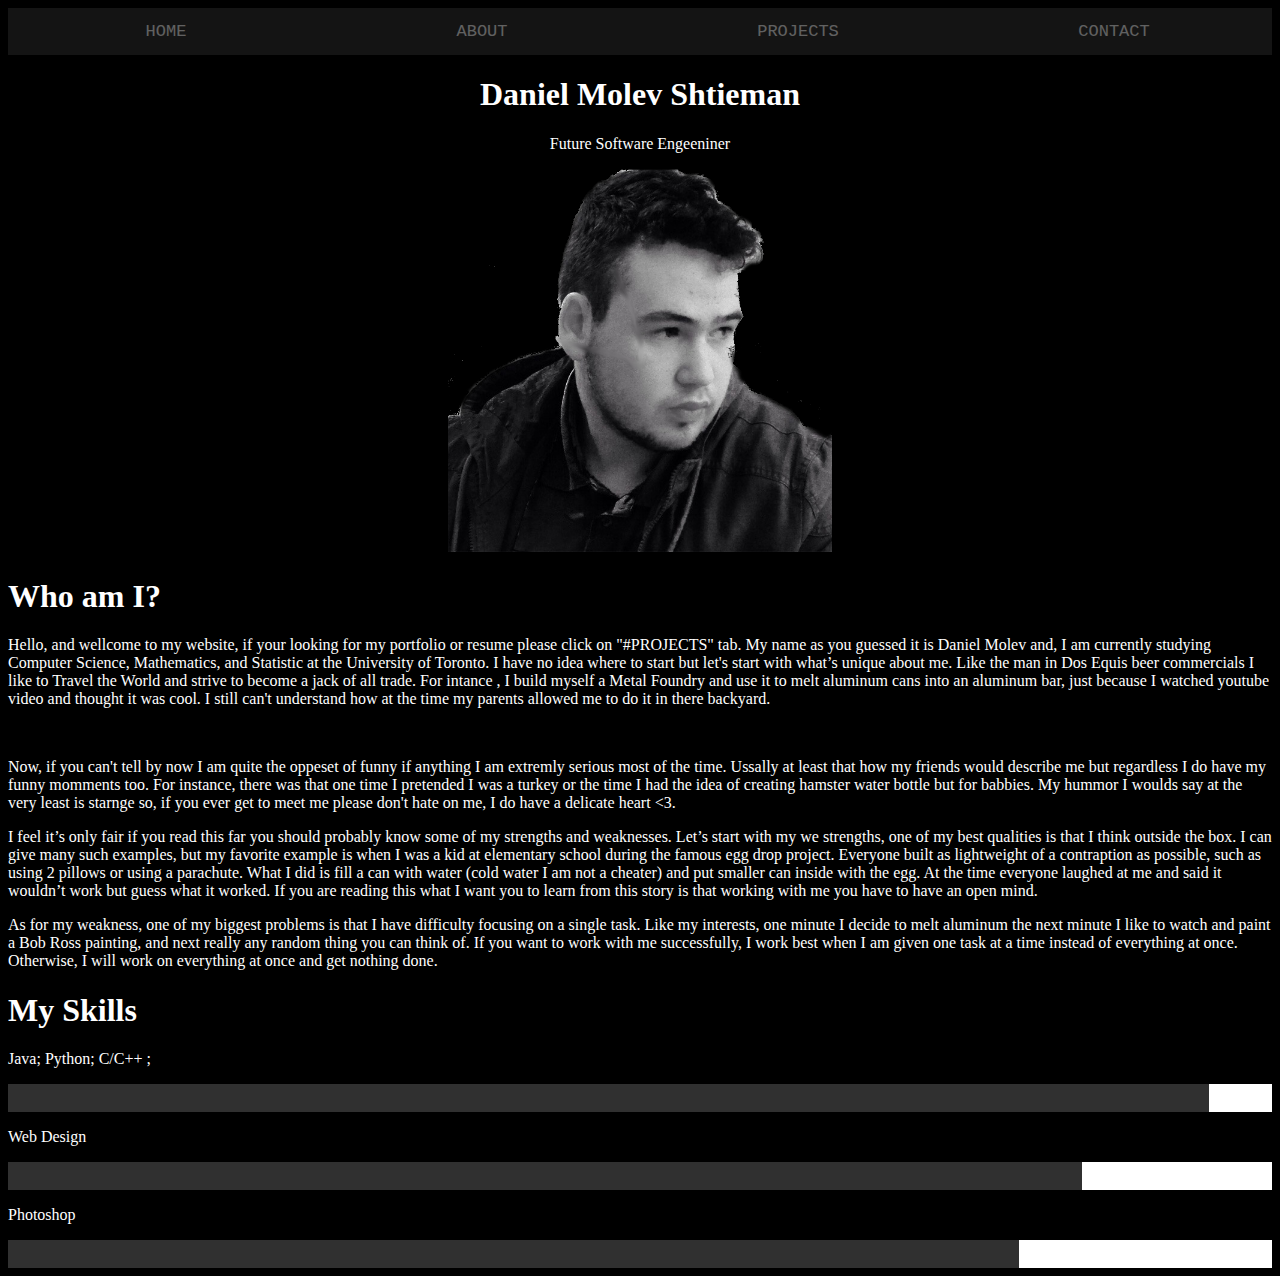
==== index.html @ 33741884 "new look 2" ====
<!DOCTYPE html>
<html>
<title>My Web</title>
<meta name="viewport" content="width=device-width, initial-scale=1">

<link rel="stylesheet" href="CSS/index.css">

<body>

<nav class="topbar">
  <!-- Avatar image in top left corner -->

  <a href="#home" style="width:25%">
    HOME
  </a>

  <a href="#about" style="width:25%">
    ABOUT
  </a>

  <a href="#PROJECTS" style="width:25%">
    PROJECTS
  </a>

  <a href="#contact"  style="width:25%">
    CONTACT
  </a>
</nav>

<div id="main">
	
  <header id="home">
    <h1 >Daniel Molev Shtieman</h1>
    <p>Future Software Engeeniner </p>
    

    <img src="img/myphoto2.png" style="width: 60%">
  </header>

</div>


<div id= "about">
	
	<h1>Who am I?</h1>

	<p>
	
	Hello, and wellcome to my website, if your looking for my portfolio or resume please click on "#PROJECTS" tab. My name as you guessed it is Daniel Molev and,  I am currently studying Computer Science, Mathematics, and Statistic at the University of Toronto. I have no idea where to start but let's start with what’s unique about me. Like the man in Dos Equis beer commercials I like to Travel the World and strive to become a jack of all trade.
	For intance , I build myself a Metal Foundry and use it to melt aluminum cans into an aluminum bar, just because I watched youtube video and thought it was cool. I still can't understand how at the time my parents allowed me to do it in there backyard. 
	</p>

	<img src="">


	<p>
		Now, if you can't tell by now I am quite the oppeset of funny if anything I am extremly serious most of the time. Ussally at least that how my friends would describe me but regardless I do have my funny momments too. For instance, there was that one time I pretended I was a turkey or the time I had the idea of creating hamster water bottle but for babbies. My hummor I woulds say at the very least is starnge so, if you ever get to meet me please don't hate on me, I do have a delicate heart <3. 
	</p>


	<p>
	
	I feel it’s only fair if you read this far you should probably know some of my strengths and weaknesses. Let’s start with my we strengths,
	 one of my best qualities is that I think outside the box. I can give many such examples, 
	 but my favorite example is when I was a kid at elementary school during the famous egg drop project. Everyone built as lightweight of a contraption as possible, such as using 2 pillows or using a parachute. What I did is fill a can with water (cold water I am not a cheater) and put smaller can inside with the egg. At the time everyone laughed at me and said it wouldn’t work but guess what it worked.
	 If you are reading this what I want you to learn from this story is that working with me you have to have an open mind. 
	</p>
		
	<p>
	As for my weakness, one of my biggest problems is that I have difficulty focusing on a single task. Like my interests, one minute I decide to melt aluminum the next minute I like to watch and paint a Bob Ross painting, and next really any random thing you can think of. If you want to work with me successfully,
	I work best when I am given one task at a time instead of everything at once. Otherwise, I will work on everything at once and get nothing done.
	</p>

	<h1>My Skills</h1>



	<p class="w3-wide">Java; Python; C/C++ ;</p>

    <div class="wbar">
      <div class="gbar" style="height:28px;width:95%"></div>
    </div>

    <p class="">Web Design</p>

    <div class="wbar">
      <div class="gbar" style="height:28px;width:85%"></div>
    </div>

    <p class="w3-wide">Photoshop</p>
    
    <div class="wbar">
      <div class="gbar" style="height:28px;width:80%"></div>
    </div>


</div>
	



</div>



</body>
</html>
---- CSS/index.css ----
/* Add a black background color to the top navigation */
.topbar {
  opacity: 0.4;
  background-color: #333;
  
  overflow: hidden;
}

/* Style the links inside the navigation bar */
.topbar a {
  float: left;
  color: #f2f2f2;
  text-align: center;
  padding: 14px 0px;
  text-decoration: none;
  font-size: 17px;
  font-family:'Courier New';


}

/* Change the color of links on hover */
.topbar a:hover {

  background-color: white;
  color: black;
  
}

/*.topbar a.active {
  background-color: #4CAF50;
  color: white;}
*/



body{

	background-color: black;
	
}

#main {

	color: white;
	text-align: center;
}

#main header{

	display: inline-block;
}

#about{
	color: white;
}

.wbar{

	background-color: white;
}

.gbar{

	background-color: #303030;
}
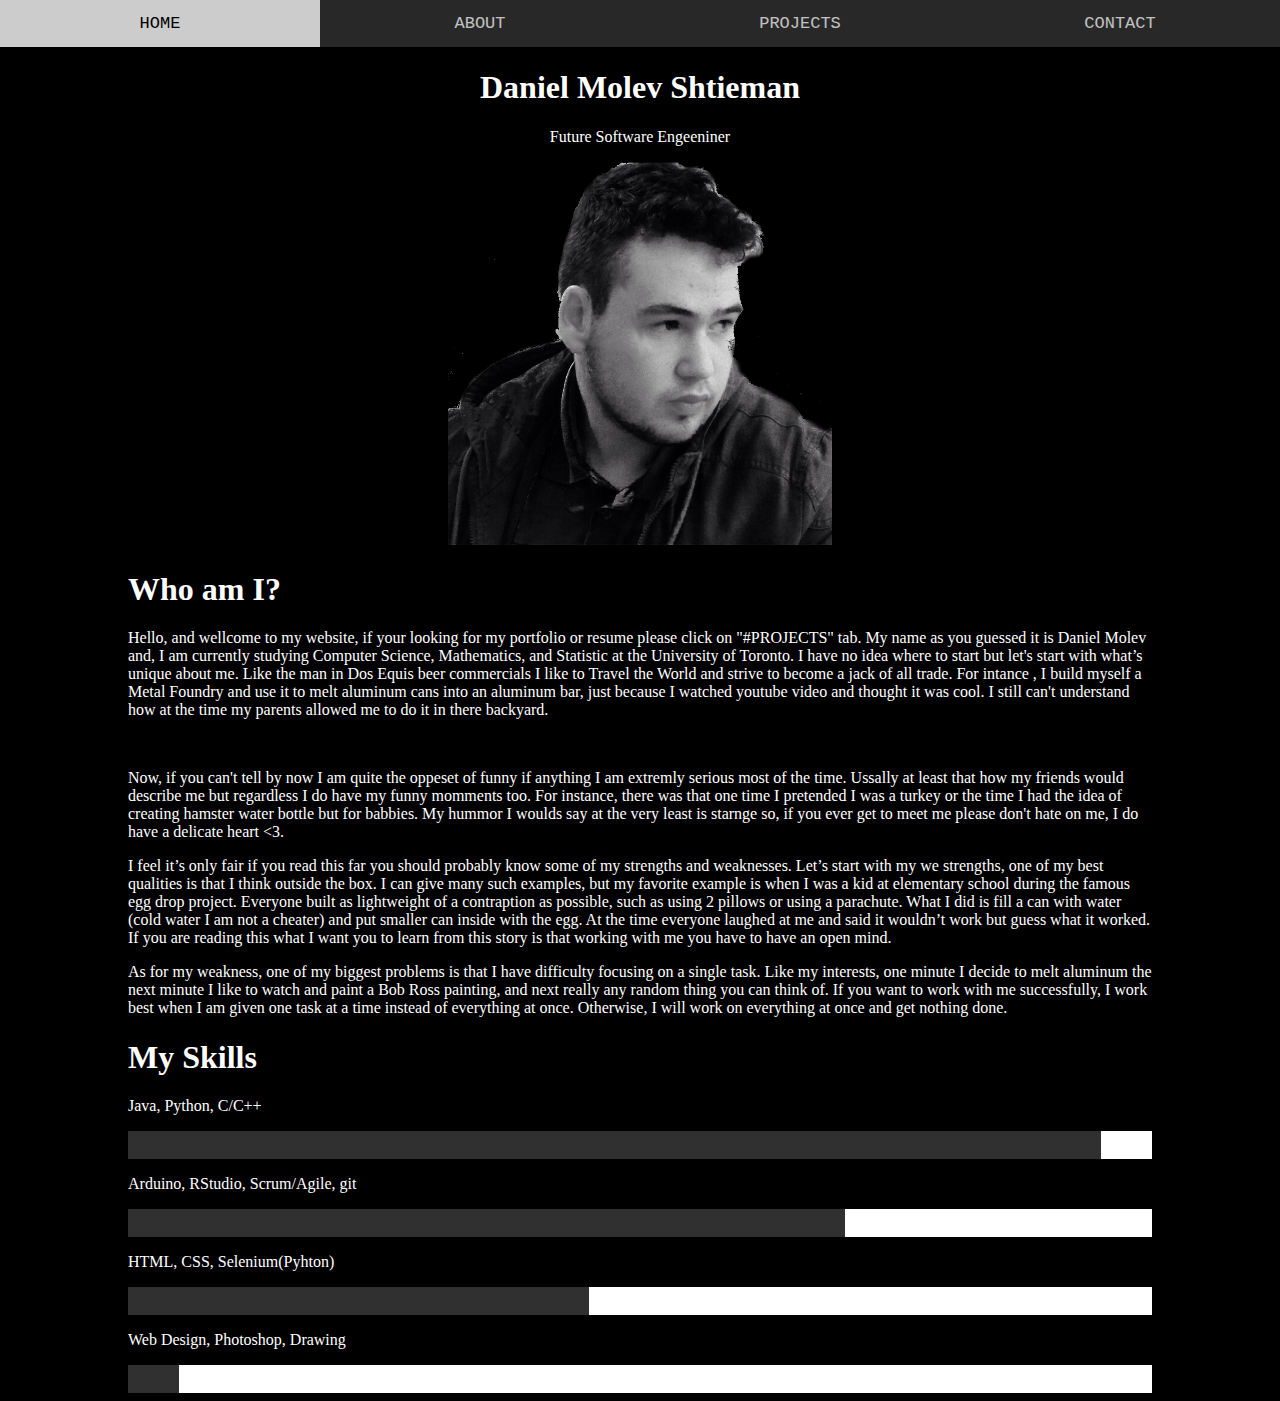
==== commit 825fe718: "added fixed bar, and change text size acording to screen with less then 600px" ====
--- a/index.html
+++ b/index.html
@@ -75,22 +75,28 @@
 
 
 
-	<p class="w3-wide">Java; Python; C/C++ ;</p>
+	<p>Java, Python, C/C++</p>
 
     <div class="wbar">
       <div class="gbar" style="height:28px;width:95%"></div>
     </div>
 
-    <p class="">Web Design</p>
+    <p>Arduino, RStudio, Scrum/Agile, git</p>
 
     <div class="wbar">
-      <div class="gbar" style="height:28px;width:85%"></div>
+      <div class="gbar" style="height:28px;width:70%"></div>
     </div>
 
-    <p class="w3-wide">Photoshop</p>
+    <p>HTML, CSS, Selenium(Pyhton)</p>
     
     <div class="wbar">
-      <div class="gbar" style="height:28px;width:80%"></div>
+      <div class="gbar" style="height:28px;width:45%"></div>
+    </div>
+
+    <p> Web Design, Photoshop, Drawing  </p>
+
+    <div class="wbar">
+      <div class="gbar" style="height:28px;width:5%"></div>
     </div>
 
 
--- a/CSS/index.css
+++ b/CSS/index.css
@@ -1,10 +1,56 @@
+
+
+
+@media only screen and (max-width: 600px) {
+  .topbar a {
+  	font-size: 17px;
+  	font-size: 4vw;
+  }
+
+  body{
+
+  	margin-left: 15px;
+  	margin-right: 15px;
+  }
+
+
+   #about p{
+
+  	font-size: 17px;
+  	font-size: 3vw;
+  	
+  }
+
+}
+
+@media only screen and (min-width: 601px) {
+  .topbar a {
+  	font-size: 17px;
+  }
+
+  body{
+
+  	margin-left: 10vw;
+  	margin-right: 10vw;
+  }
+
+}
+
+
+
 /* Add a black background color to the top navigation */
 .topbar {
-  opacity: 0.4;
+  opacity: 0.8;
   background-color: #333;
-  
   overflow: hidden;
+  position: fixed; /* Set the navbar to fixed position */
+  top: 0;
+  left: 0;
+  width: 100%; 
 }
+
+
+
 
 /* Style the links inside the navigation bar */
 .topbar a {
@@ -13,7 +59,6 @@
   text-align: center;
   padding: 14px 0px;
   text-decoration: none;
-  font-size: 17px;
   font-family:'Courier New';
 
 
@@ -49,6 +94,7 @@
 #main header{
 
 	display: inline-block;
+	margin-top: 40px;
 }
 
 #about{
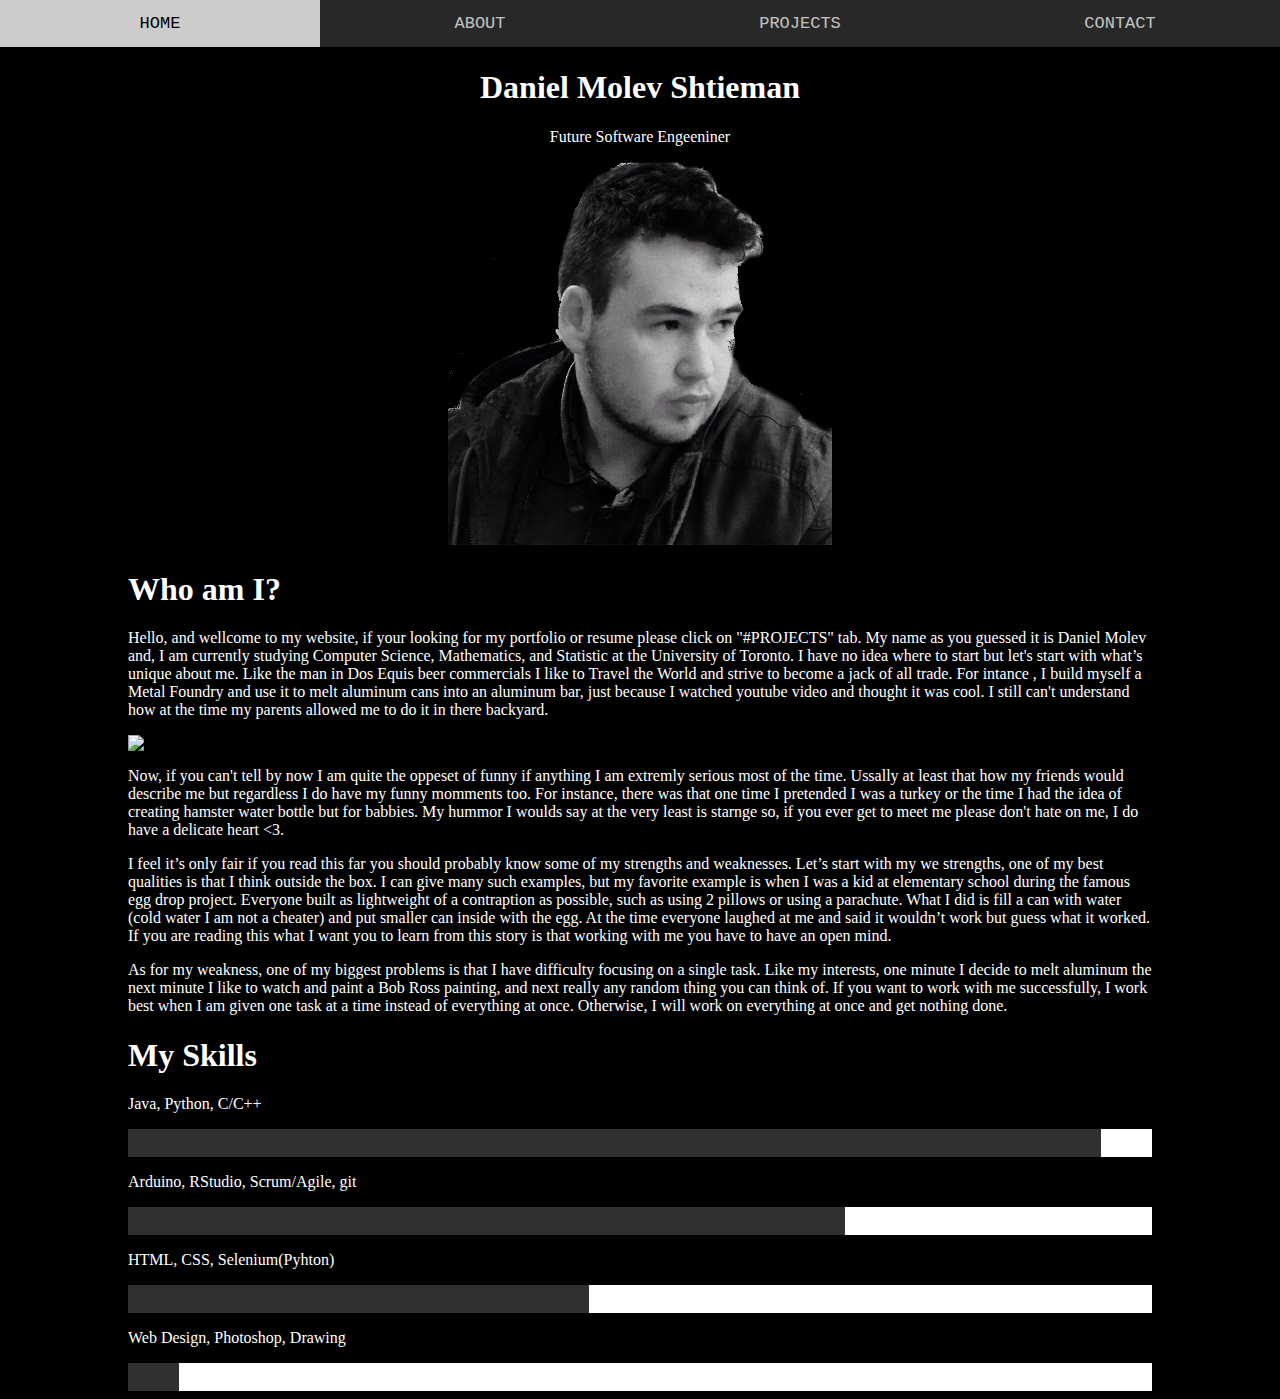
==== commit 7a314a80: "added gif" ====
--- a/index.html
+++ b/index.html
@@ -50,7 +50,7 @@
 	For intance , I build myself a Metal Foundry and use it to melt aluminum cans into an aluminum bar, just because I watched youtube video and thought it was cool. I still can't understand how at the time my parents allowed me to do it in there backyard. 
 	</p>
 
-	<img src="">
+	<img src="img/lol.gif" >
 
 
 	<p>
--- a/CSS/index.css
+++ b/CSS/index.css
@@ -109,4 +109,11 @@
 .gbar{
 
 	background-color: #303030;
+}
+
+#about img{
+
+	display: block;
+    margin-left: auto;
+    margin-right: auto }
 }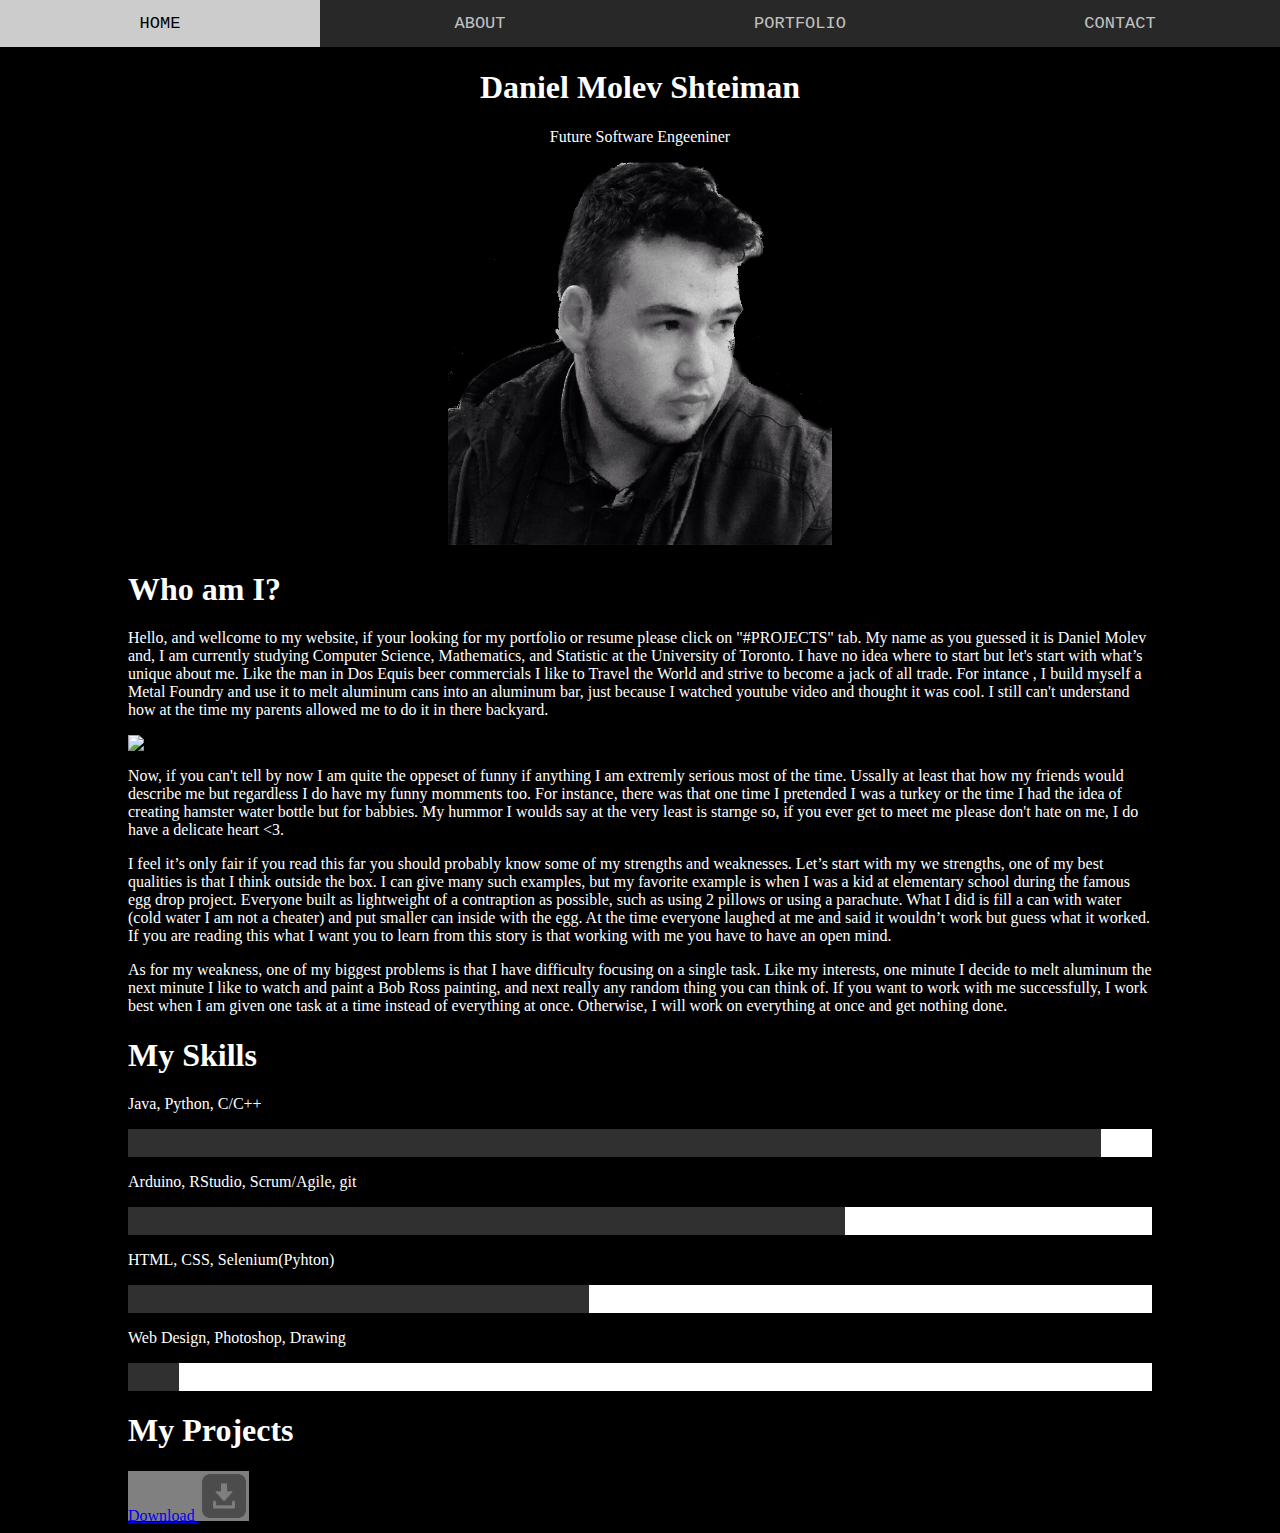
==== commit 1b1143b5: "working on download button(div)" ====
--- a/index.html
+++ b/index.html
@@ -18,8 +18,8 @@
     ABOUT
   </a>
 
-  <a href="#PROJECTS" style="width:25%">
-    PROJECTS
+  <a href="#projects" style="width:25%">
+    PORTFOLIO
   </a>
 
   <a href="#contact"  style="width:25%">
@@ -30,13 +30,12 @@
 <div id="main">
 	
   <header id="home">
-    <h1 >Daniel Molev Shtieman</h1>
+    <h1 >Daniel Molev Shteiman</h1>
     <p>Future Software Engeeniner </p>
     
 
     <img src="img/myphoto2.png" style="width: 60%">
   </header>
-
 </div>
 
 
@@ -98,10 +97,26 @@
     <div class="wbar">
       <div class="gbar" style="height:28px;width:5%"></div>
     </div>
+</div>
 
 
-</div>
+<div id="projects">
 	
+	<h1>My Projects</h1>
+
+
+
+
+
+	<div class="download">
+		
+		<a href="resume.txt" download> Download </a>
+		<img src="img/download.png" style="width: 50px; height: 50px;">
+
+		
+
+	</div>
+
 
 
 
@@ -109,5 +124,6 @@
 
 
 
+
 </body>
 </html>--- a/CSS/index.css
+++ b/CSS/index.css
@@ -115,5 +115,22 @@
 
 	display: block;
     margin-left: auto;
-    margin-right: auto }
+    margin-right: auto ;
+}
+
+#projects h1{
+
+	color: white;
+}
+
+
+.download{
+	display: inline-block;
+	background-color: grey;
+	height: 50px;
+	
+}
+
+.download a{
+	margin-bottom: 100px;
 }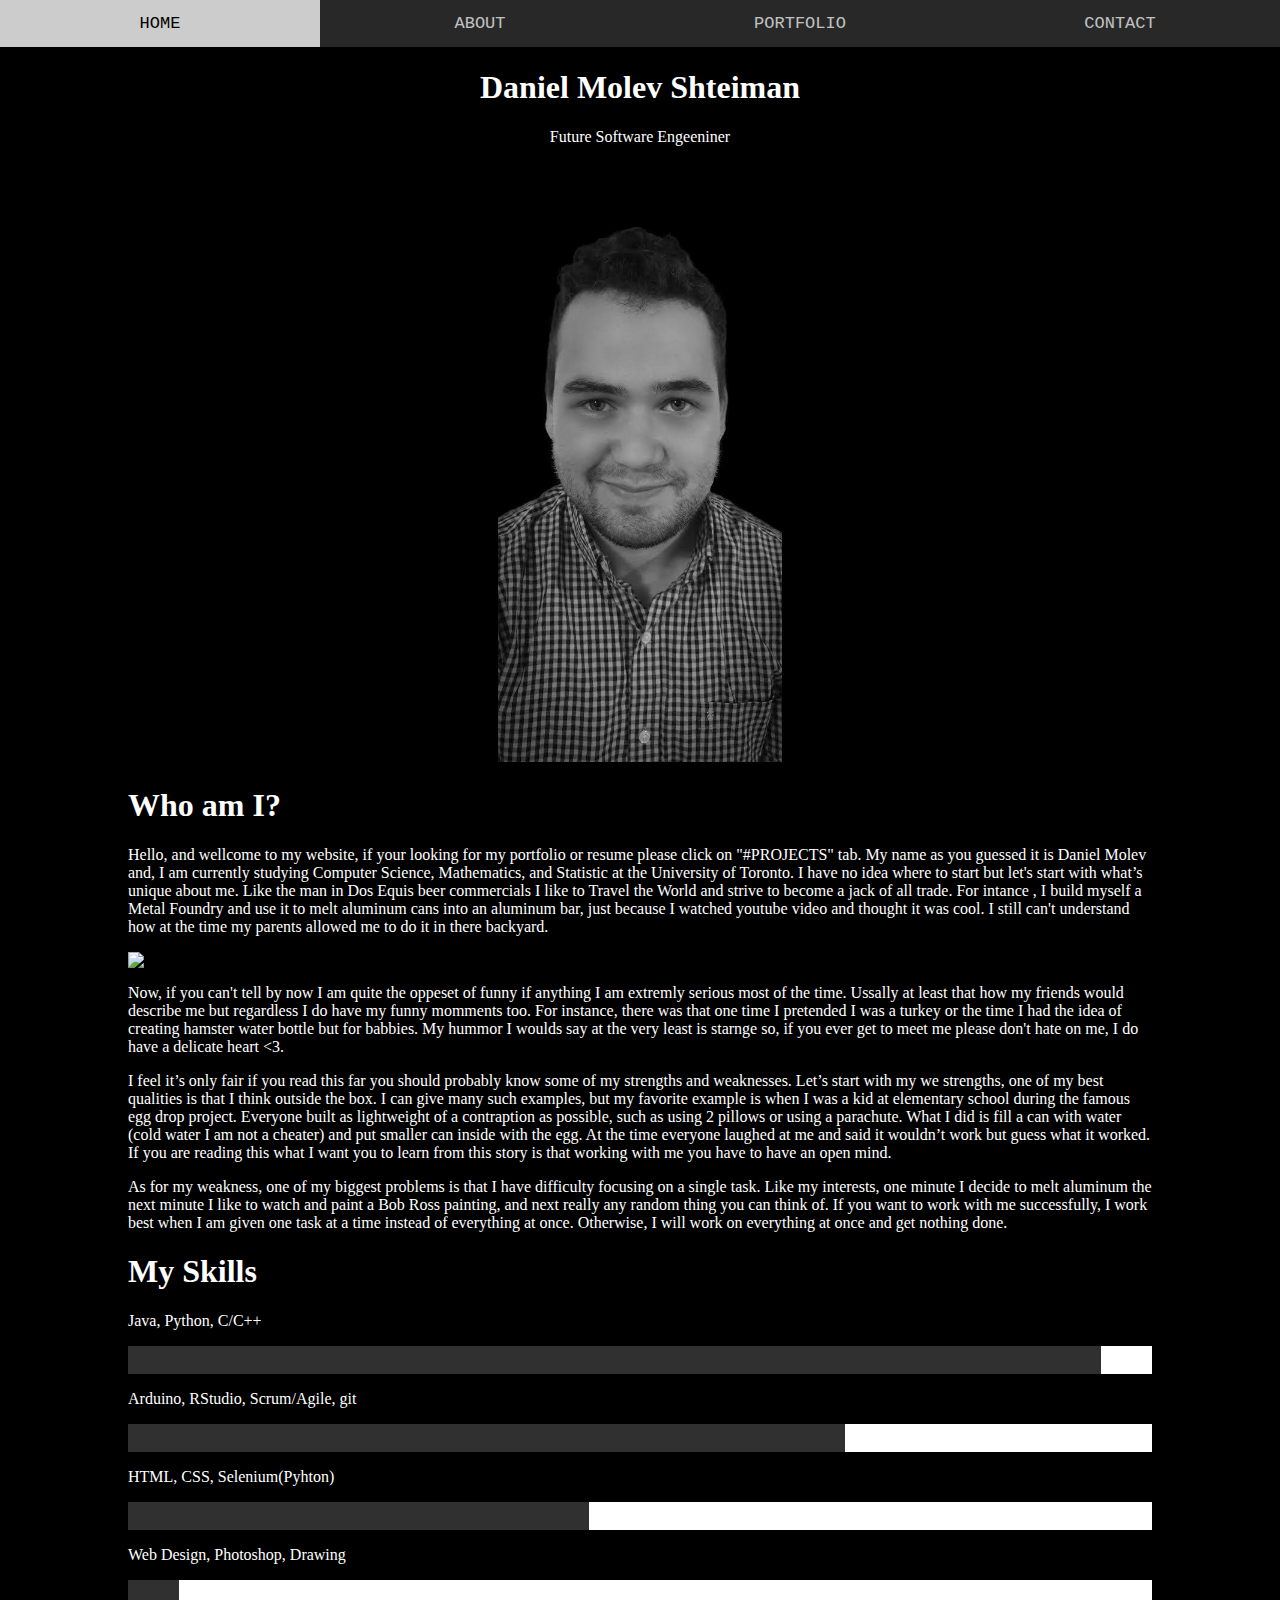
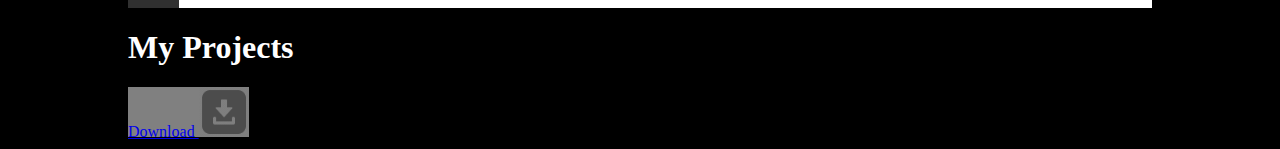
==== commit 7042b547: "new photo" ====
--- a/index.html
+++ b/index.html
@@ -34,7 +34,7 @@
     <p>Future Software Engeeniner </p>
     
 
-    <img src="img/myphoto2.png" style="width: 60%">
+    <img src="img/myphoto3.jpeg" style="width: 60%">
   </header>
 </div>
 
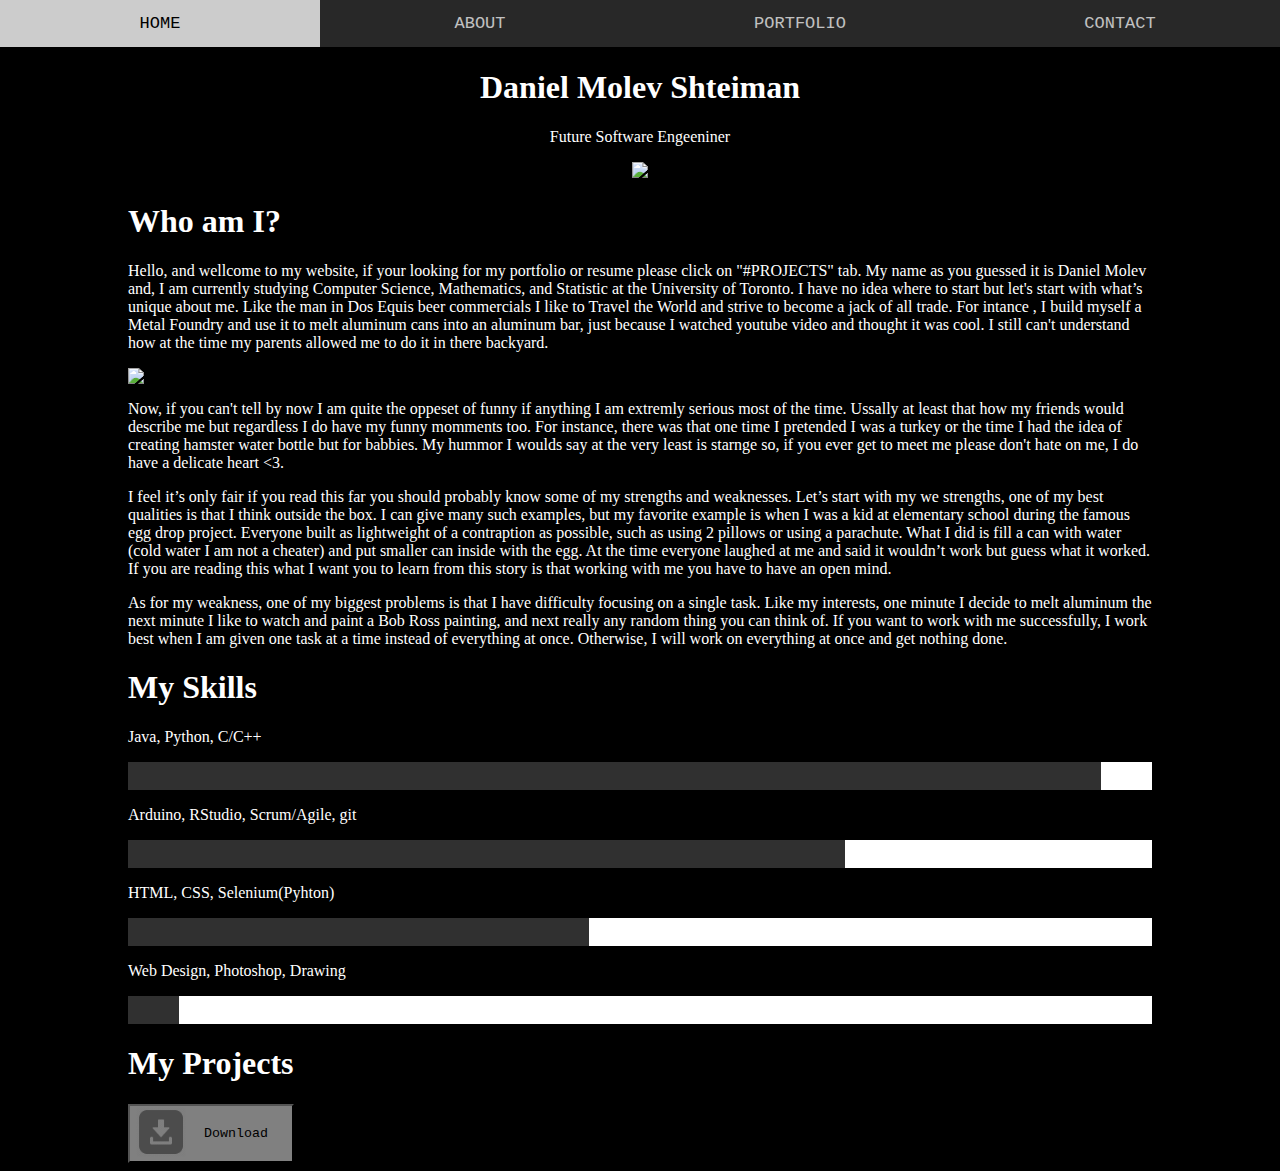
==== commit 434be8f4: "improved button" ====
--- a/index.html
+++ b/index.html
@@ -4,6 +4,8 @@
 <meta name="viewport" content="width=device-width, initial-scale=1">
 
 <link rel="stylesheet" href="CSS/index.css">
+
+<script src="https://ajax.googleapis.com/ajax/libs/jquery/3.4.1/jquery.min.js"></script>
 
 <body>
 
@@ -34,7 +36,7 @@
     <p>Future Software Engeeniner </p>
     
 
-    <img src="img/myphoto3.jpeg" style="width: 60%">
+    <img src="img/myphoto3.png" style="height: 500px;">
   </header>
 </div>
 
@@ -108,14 +110,20 @@
 
 
 
-	<div class="download">
+	<button class="download">
 		
-		<a href="resume.txt" download> Download </a>
 		<img src="img/download.png" style="width: 50px; height: 50px;">
+
+		<div>
+
+				<a href="resume.txt"  download="resume.txt" target="resume.txt"> Download </a>
+		</div>
+		
+	
 
 		
 
-	</div>
+	</button> 
 
 
 
--- a/CSS/index.css
+++ b/CSS/index.css
@@ -127,10 +127,25 @@
 .download{
 	display: inline-block;
 	background-color: grey;
-	height: 50px;
+
 	
 }
 
+.download div{
+	
+        display: table-cell;
+   		float: right;
+        padding: 18px;
+        /*border: 3px dashed #1c87c9;*/
+        vertical-align: middle;
+
+      
+}
+
 .download a{
-	margin-bottom: 100px;
+
+  text-decoration: none;
+  font-family:'Courier New';
+   color: black;
+
 }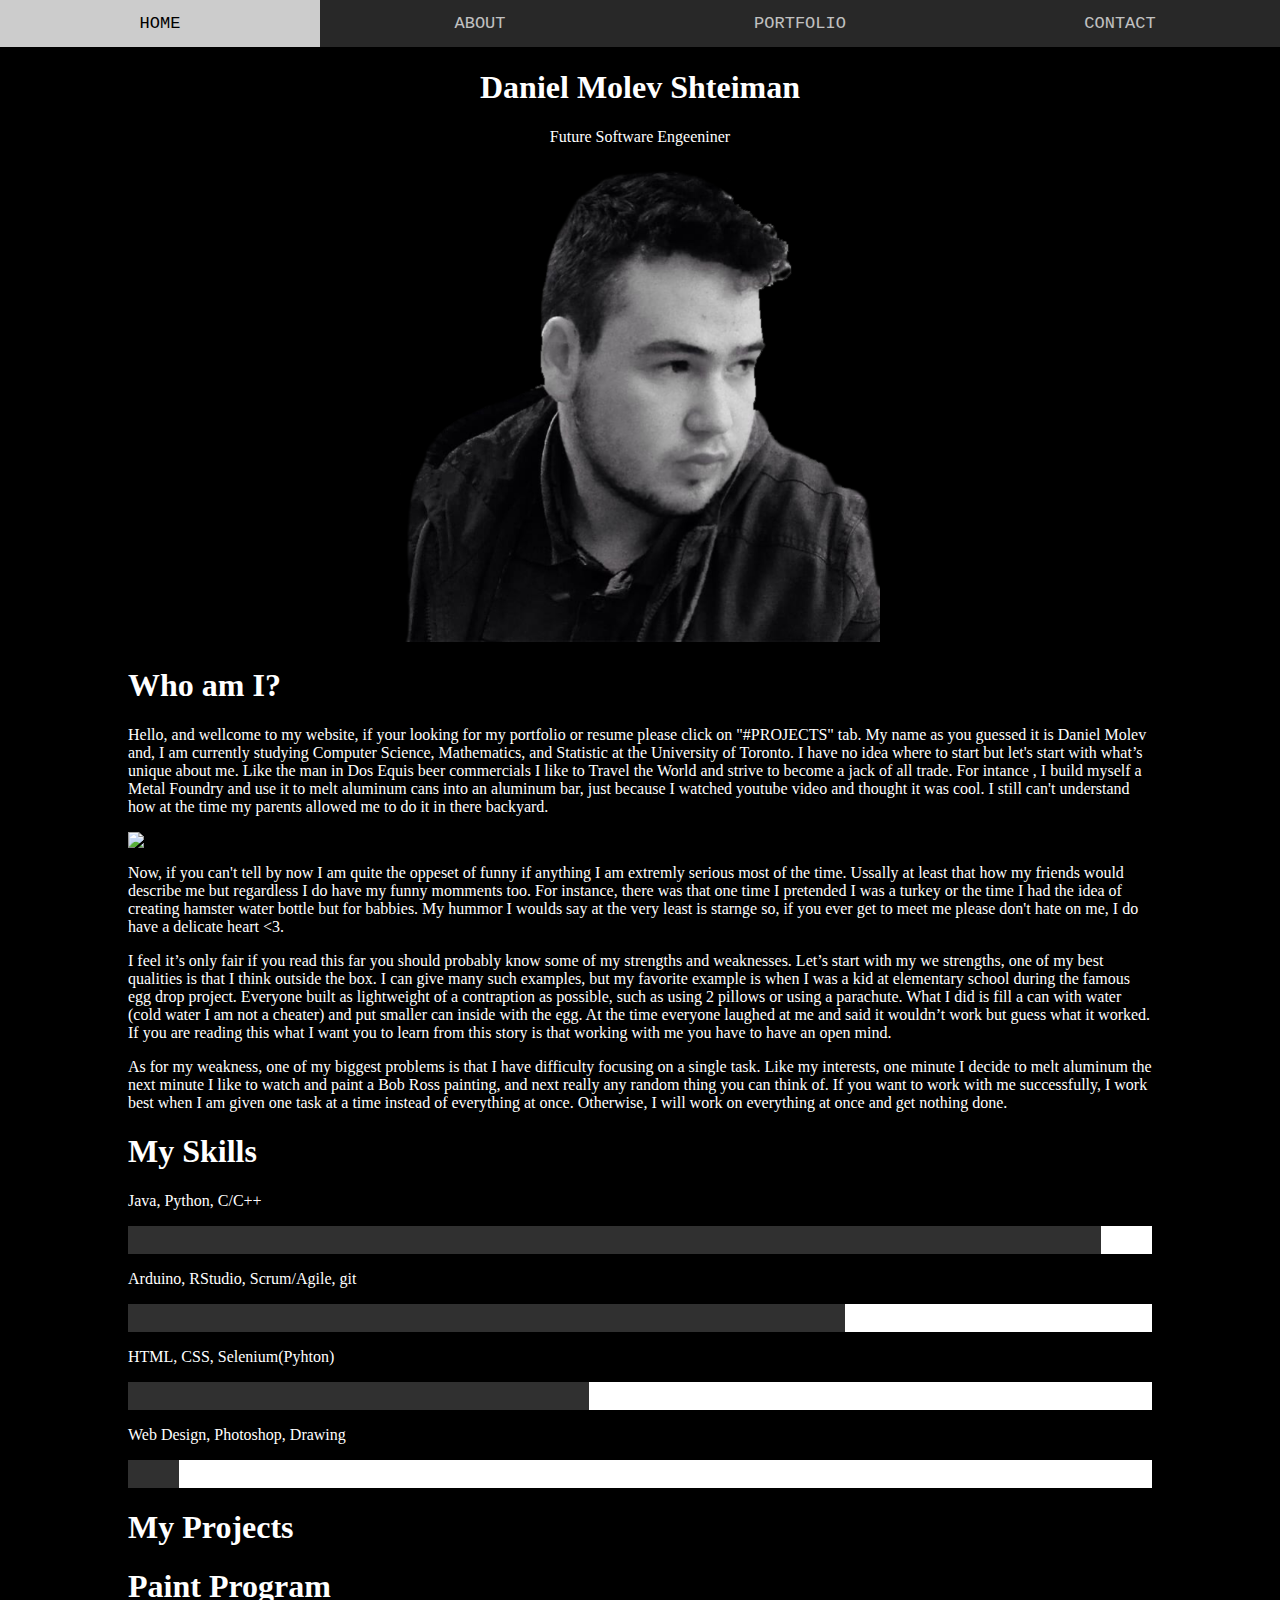
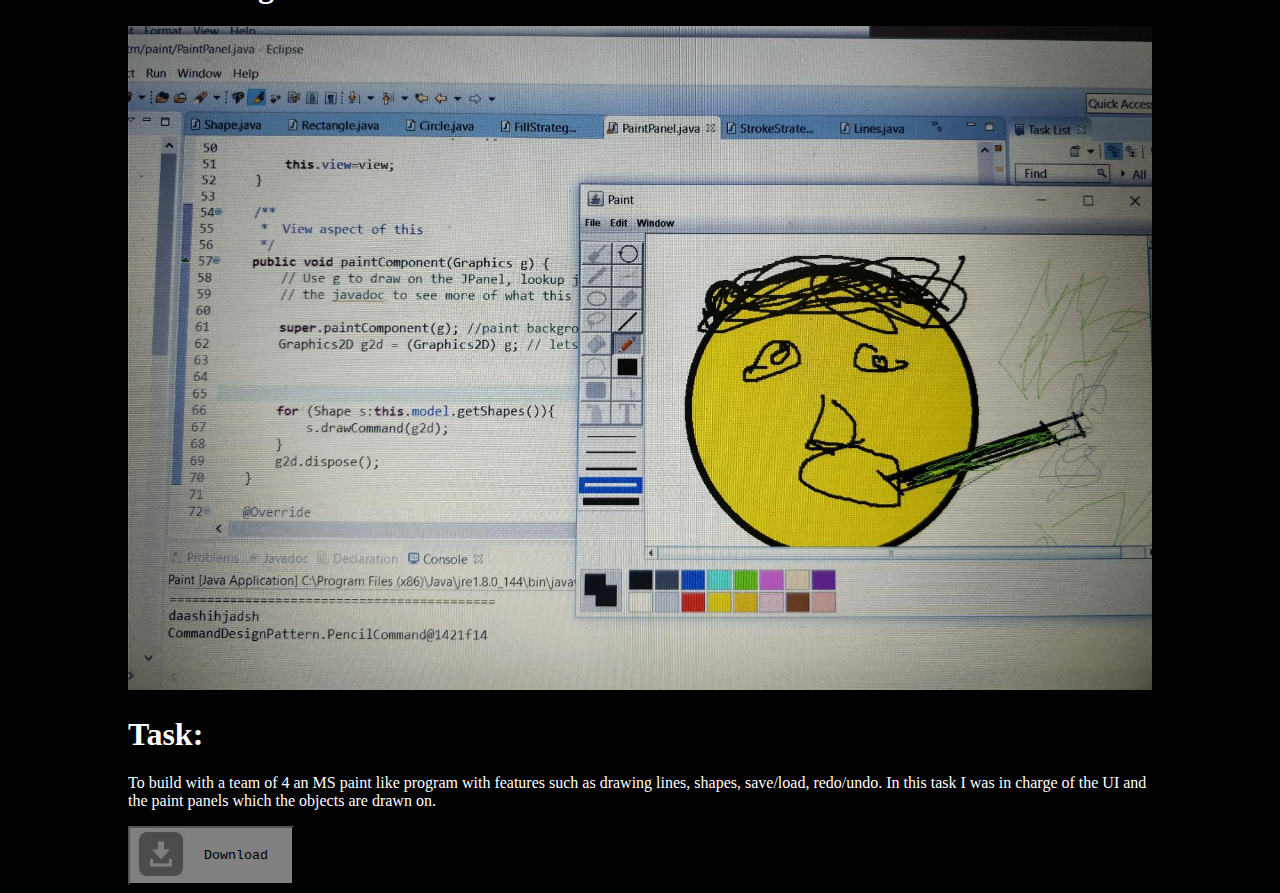
==== commit e4c2301d: "small changes" ====
--- a/index.html
+++ b/index.html
@@ -36,7 +36,7 @@
     <p>Future Software Engeeniner </p>
     
 
-    <img src="img/myphoto3.png" style="height: 500px;">
+    <img src="img/myphoto5.png" style="width: 75%;">
   </header>
 </div>
 
@@ -109,6 +109,36 @@
 
 
 
+	<div id = "proj">
+
+		<h1> Paint Program</h1>
+
+		<img src="img/paint.jpeg" style="width: 100%">
+
+
+		<h1>
+			Task:
+		</h1>
+
+		<p>
+			
+			To build with a team of 4 an MS paint like program with features such as drawing lines, shapes, save/load, redo/undo. In this task I was in charge of the UI and the paint panels which the objects are drawn on. 
+		</p>
+
+
+	</div>
+	
+
+
+
+
+
+	
+
+
+
+
+
 
 	<button class="download">
 		
--- a/CSS/index.css
+++ b/CSS/index.css
@@ -148,4 +148,11 @@
   font-family:'Courier New';
    color: black;
 
+}
+
+
+
+#proj p{
+
+	color: white;
 }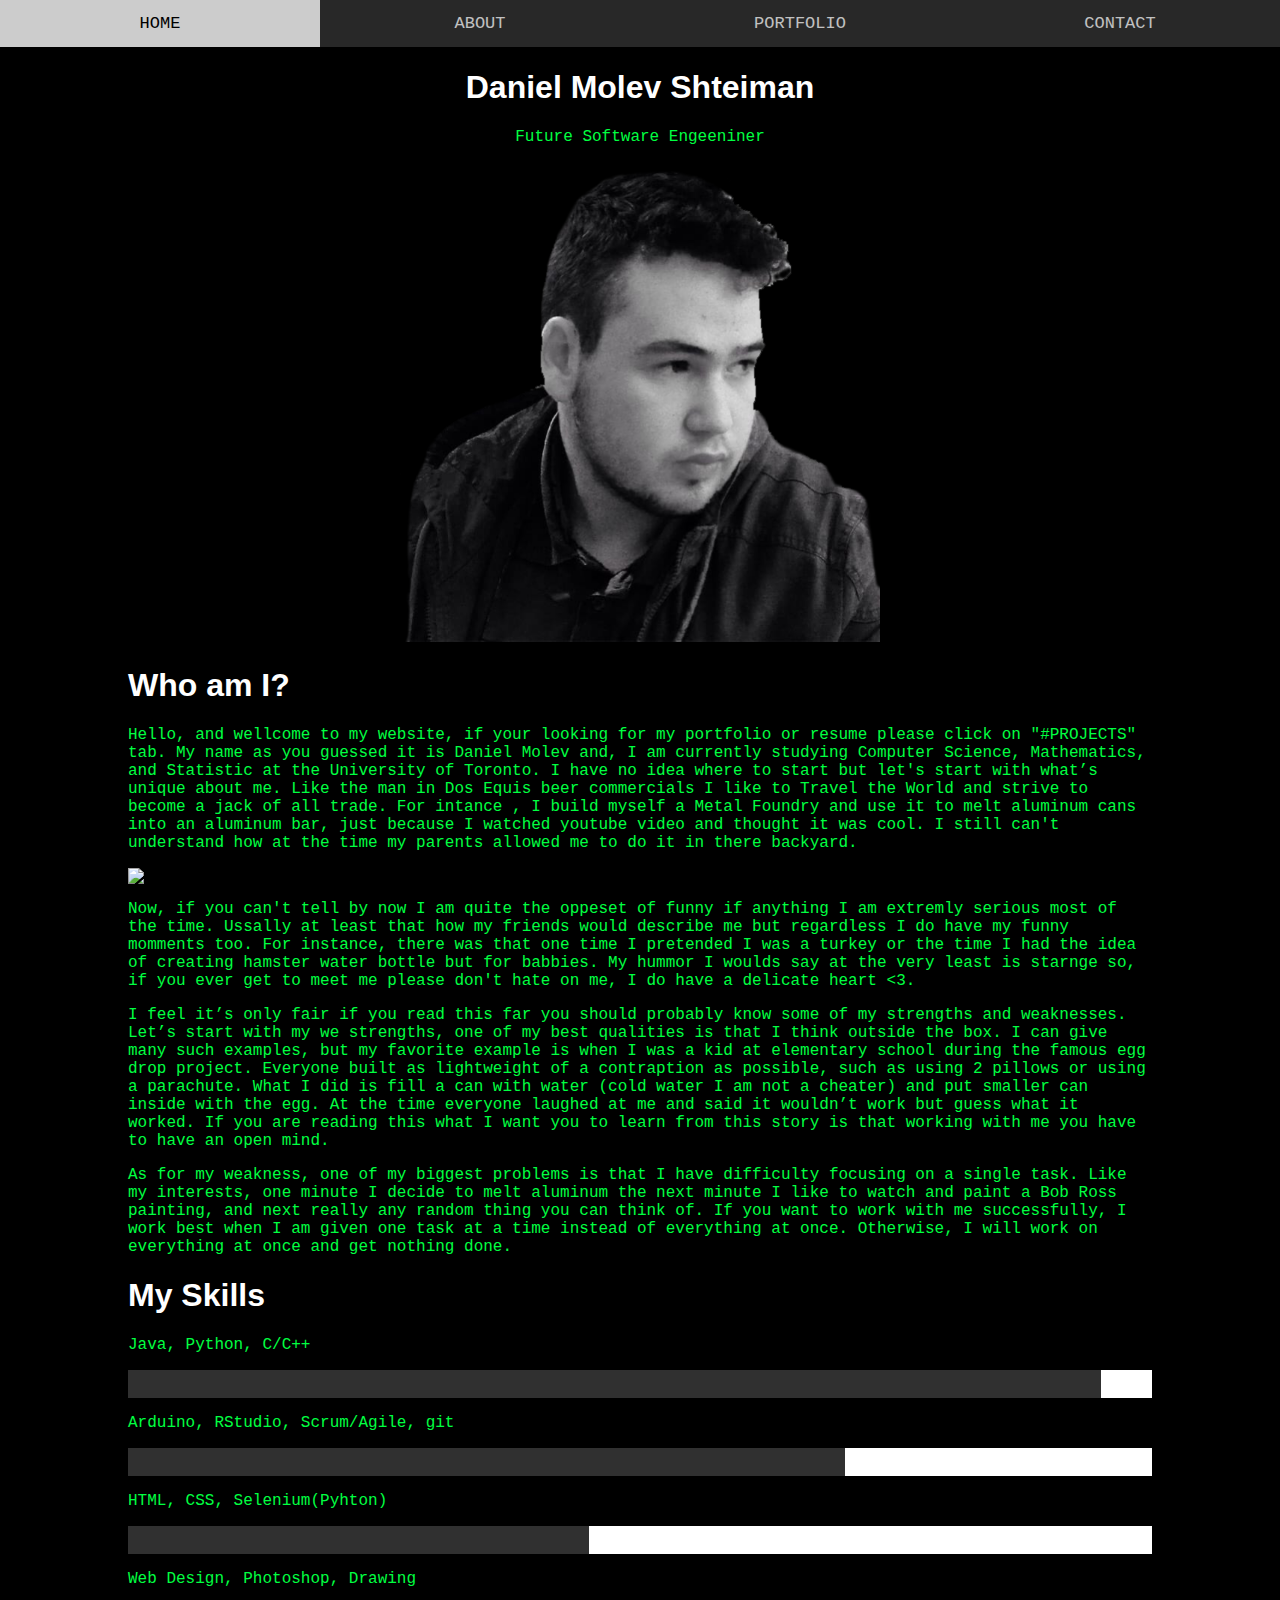
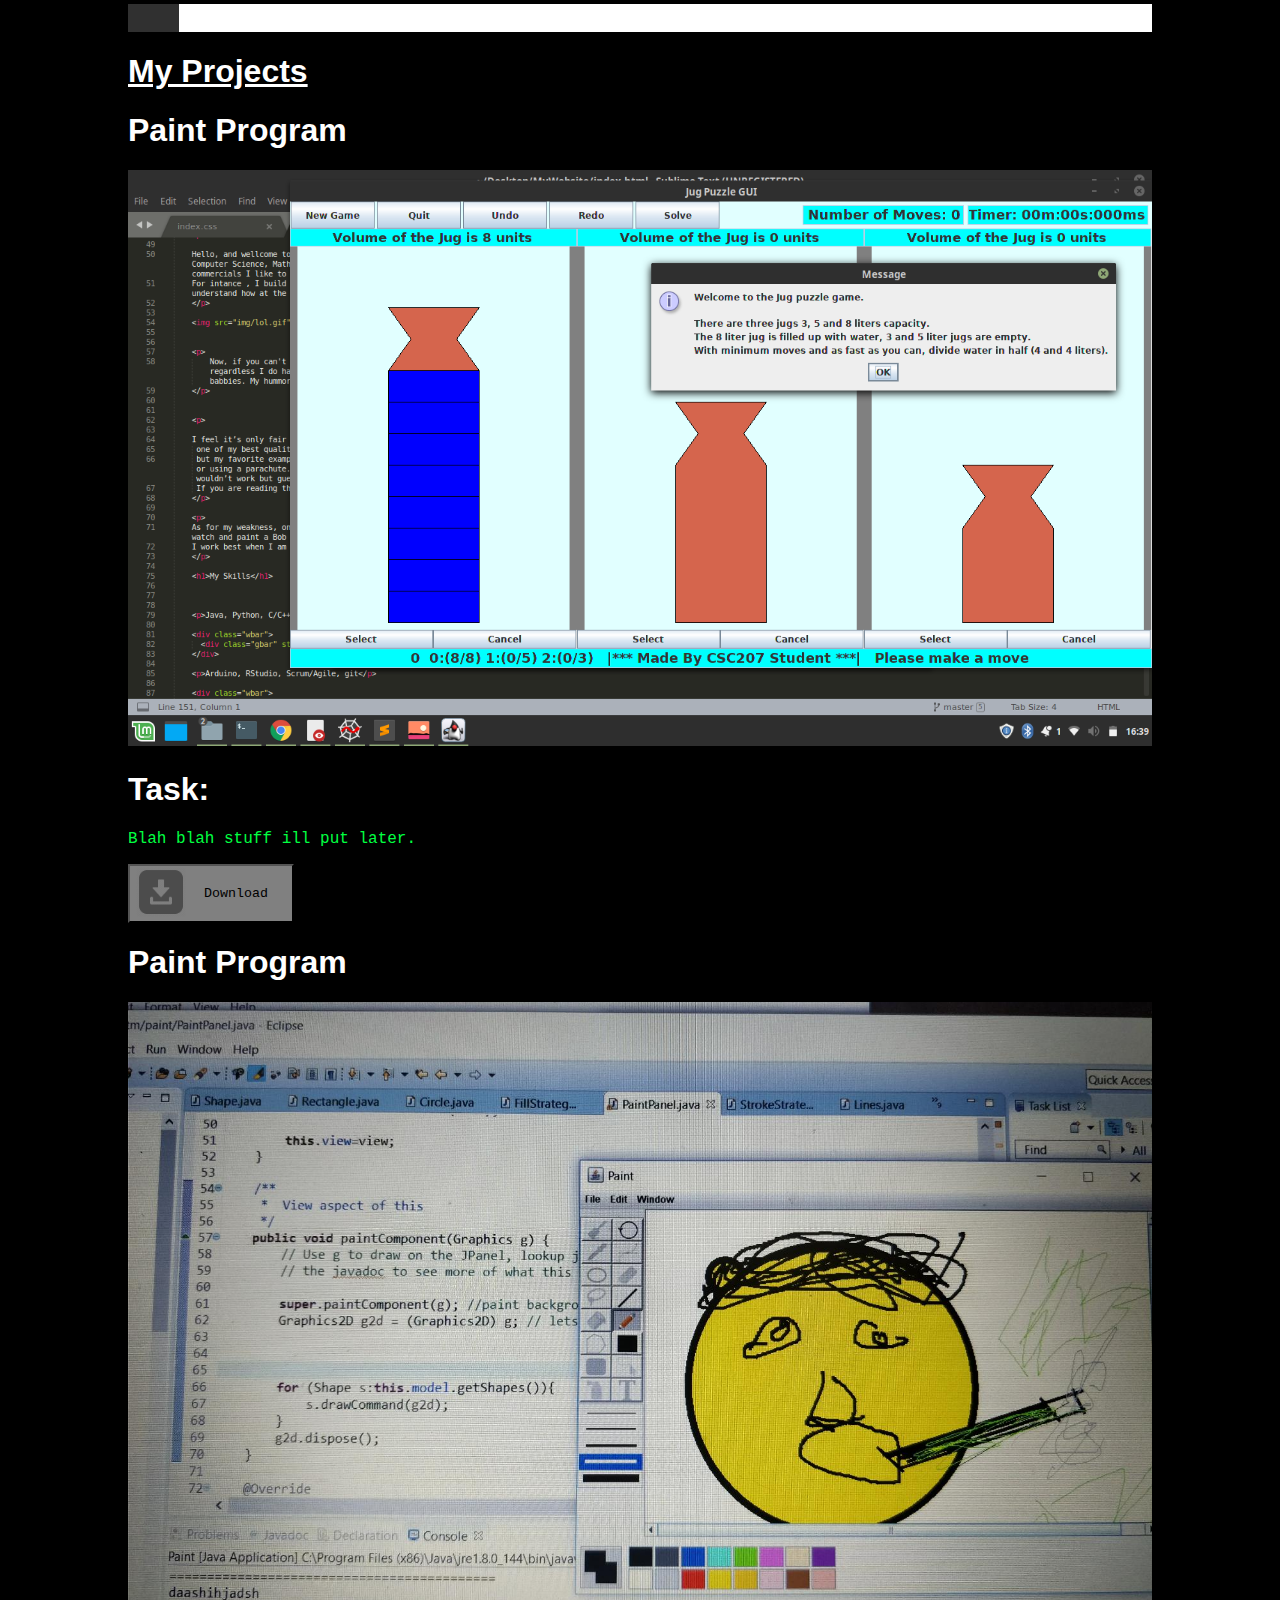
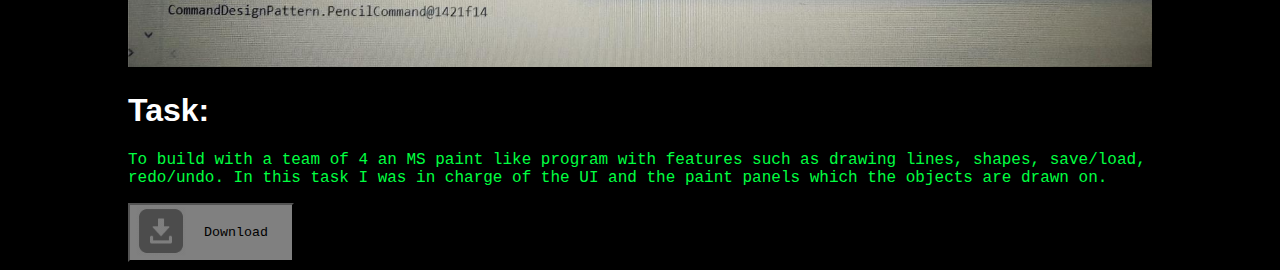
==== commit db8b652e: "added green text" ====
--- a/index.html
+++ b/index.html
@@ -104,9 +104,47 @@
 
 <div id="projects">
 	
-	<h1>My Projects</h1>
-
-
+	<h1> <u> My Projects </u> </h1>
+
+
+
+
+	<div id = "proj">
+
+		<h1> Paint Program</h1>
+
+		<img src="img/jug.png" style="width: 100%">
+
+
+		<h1>
+			Task:
+		</h1>
+
+		<p>
+			
+			Blah blah stuff ill put later.
+		</p>
+
+
+
+
+
+		<button class="download">
+		
+		<img src="img/download.png" style="width: 50px; height: 50px;">
+
+		<div>
+
+				<a href="JugPuzzleGUIController.jar"  download="JugPuzzleGUIController.jar" target="JugPuzzleGUIController.jar"> Download </a>
+		</div>
+		
+	
+
+		
+
+		</button> 
+
+	</div>
 
 
 	<div id = "proj">
@@ -126,21 +164,10 @@
 		</p>
 
 
-	</div>
-	
-
-
-
-
-
-	
-
-
-
-
-
-
-	<button class="download">
+
+
+
+		<button class="download">
 		
 		<img src="img/download.png" style="width: 50px; height: 50px;">
 
@@ -149,11 +176,27 @@
 				<a href="resume.txt"  download="resume.txt" target="resume.txt"> Download </a>
 		</div>
 		
-	
-
-		
-
-	</button> 
+
+		</button> 
+
+	</div>
+	
+
+
+
+
+
+	
+
+
+
+
+
+
+	
+
+
+
 
 
 
--- a/CSS/index.css
+++ b/CSS/index.css
@@ -35,6 +35,9 @@
   }
 
 }
+
+
+
 
 
 
@@ -152,7 +155,21 @@
 
 
 
-#proj p{
 
-	color: white;
-}+
+
+
+p{
+	color: #00FF41;
+	font-family:'Courier New';
+}
+
+
+
+
+h1{
+
+	font-family: Arial, Helvetica, sans-serif;
+
+}
+
